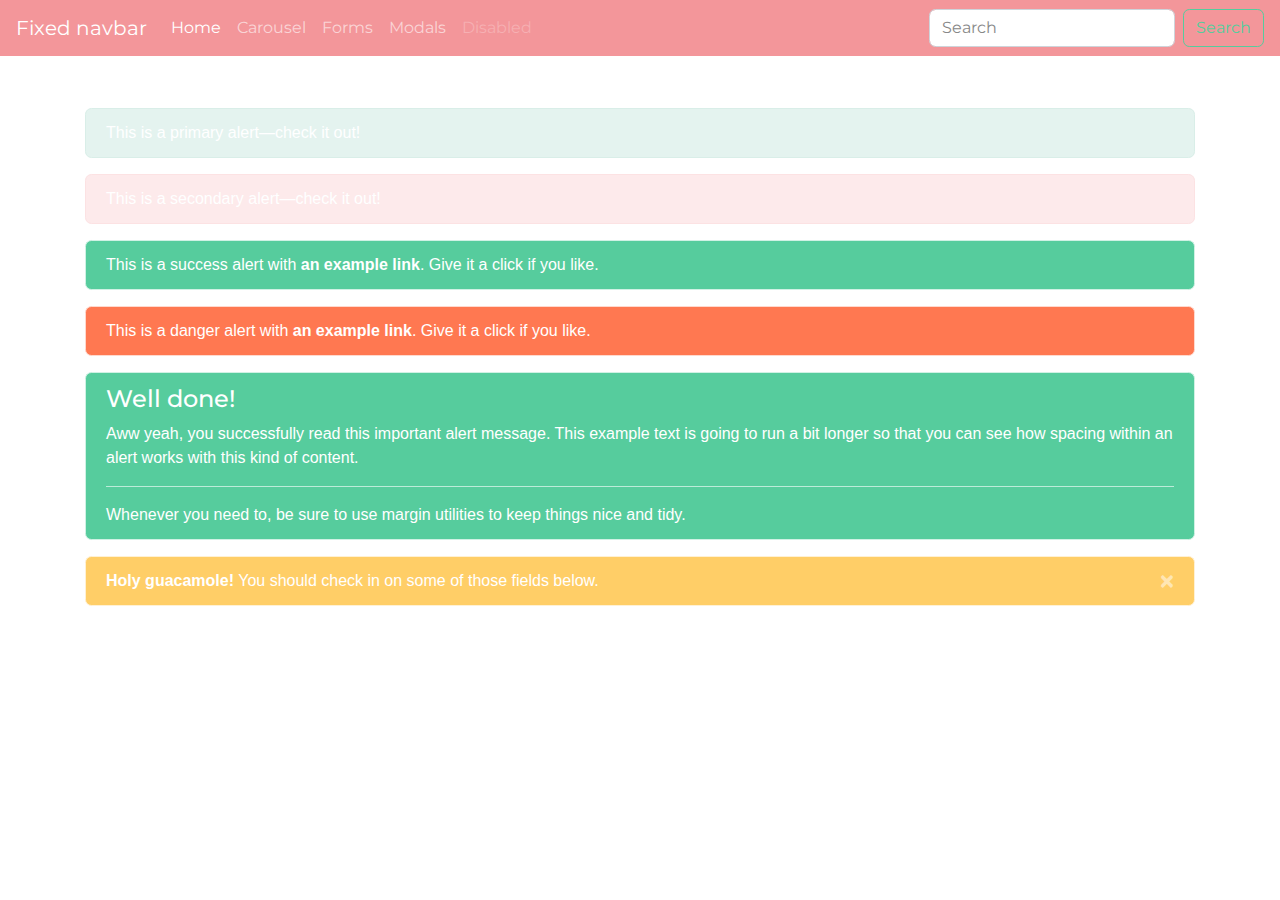
==== alerts.html @ 8857ff89 "bootstrap components" ====
<!DOCTYPE html>

<html>
	<head>
		<title>Bootstrap 4.0 - Alerts</title>
		<!--<link href="https://maxcdn.bootstrapcdn.com/bootstrap/4.0.0/css/bootstrap.min.css" rel="stylesheet" integrity="sha384-Gn5384xqQ1aoWXA+058RXPxPg6fy4IWvTNh0E263XmFcJlSAwiGgFAW/dAiS6JXm" crossorigin="anonymous">-->

		<script src="https://ajax.googleapis.com/ajax/libs/jquery/1.12.4/jquery.min.js"></script>

		<link href="style.css" rel="stylesheet">
		<link href="bootstrap.css" rel="stylesheet">
	</head>
	
	<body>
		<div class="container-fluid">
			<header>
		    	<!-- Fixed navbar -->
		    	<nav class="navbar navbar-expand-md navbar-dark fixed-top bg-dark">
		        	<a class="navbar-brand" href="#">Fixed navbar</a>
		        	<button class="navbar-toggler" type="button" data-toggle="collapse" data-target="#navbarCollapse" aria-controls="navbarCollapse" aria-expanded="false" aria-label="Toggle navigation">
		          		<span class="navbar-toggler-icon"></span>
		        	</button>
		        	<div class="collapse navbar-collapse" id="navbarCollapse">
		          		<ul class="navbar-nav mr-auto">
		            		<li class="nav-item active">
		              			<a class="nav-link" href="index.html">Home <span class="sr-only">(current)</span></a>
		            		</li>
		            		<li class="nav-item">
		              			<a class="nav-link" href="carousel.html">Carousel</a>
		            		</li>
		            		<li class="nav-item">
		              			<a class="nav-link" href="forms.html">Forms</a>
		            		</li>
		            		<li class="nav-item">
		              			<a class="nav-link" href="modals.html">Modals</a>
		            		</li>
		            		<li class="nav-item">
		              			<a class="nav-link disabled" href="#">Disabled</a>
		            		</li>
		          		</ul>
		          		<form class="form-inline mt-2 mt-md-0">
		            		<input class="form-control mr-sm-2" type="text" placeholder="Search" aria-label="Search">
		            		<button class="btn btn-outline-success my-2 my-sm-0" type="submit">Search</button>
		          		</form>
		        	</div><!-- end collapse nav-->
		      	</nav>
		    </header>
		</div><!-- end of container-fluid-->

		<div class="container">
			<div class="alert alert-primary" role="alert">This is a primary alert—check it out!</div>
			<div class="alert alert-secondary" role="alert">This is a secondary alert—check it out!</div>

			<div class="alert alert-success" role="alert">
  				This is a success alert with <a href="index.html" class="alert-link">an example link</a>. Give it a click if you like.
			</div>
			<div class="alert alert-danger" role="alert">
  				This is a danger alert with <a href="alerts.html" class="alert-link">an example link</a>. Give it a click if you like.
			</div>

			<div class="alert alert-success" role="alert">
  				<h4 class="alert-heading">Well done!</h4>
  				<p>Aww yeah, you successfully read this important alert message. This example text is going to run a bit longer so that you can see how spacing within an alert works with this kind of content.</p>
  				<hr>
  				<p class="mb-0">Whenever you need to, be sure to use margin utilities to keep things nice and tidy.</p>
			</div>

			<div class="alert alert-warning alert-dismissible fade show" role="alert">
				<strong>Holy guacamole!</strong> You should check in on some of those fields below.
			  	<button type="button" class="close" data-dismiss="alert" aria-label="Close">
			    	<span aria-hidden="true">&times;</span>
			  	</button>
			</div>
		</div><!-- end of container-->


		<script src="https://maxcdn.bootstrapcdn.com/bootstrap/4.0.0/js/bootstrap.min.js" integrity="sha384-JZR6Spejh4U02d8jOt6vLEHfe/JQGiRRSQQxSfFWpi1MquVdAyjUar5+76PVCmYl" crossorigin="anonymous"></script>
	</body>


</html>
---- style.css ----
/* Sticky footer styles
-------------------------------------------------- */
html {
  position: relative;
  min-height: 100%;
}
body {
  /* Margin bottom by footer height */
  margin-bottom: 60px;
  padding-top: 3rem;
  padding-bottom: 3rem;
  color: #5a5a5a;
}
.footer {
  position: absolute;
  bottom: 0;
  width: 100%;
  /* Set the fixed height of the footer here */
  height: 60px;
  line-height: 60px; /* Vertically center the text there */
  background-color: #f5f5f5;
}


/* Custom page CSS
-------------------------------------------------- */
/* Not required for template or sticky footer method. */

body > .container {
  padding: 60px 15px 0;
}

.footer > .container {
  padding-right: 15px;
  padding-left: 15px;
}

code {
  font-size: 80%;
}


/* CUSTOMIZE THE CAROUSEL
-------------------------------------------------- */

/* Carousel base class */
.carousel {
  margin-bottom: 4rem;
}
/* Since positioning the image, we need to help out the caption */
.carousel-caption {
  bottom: 3rem;
  z-index: 10;
}

/* Declare heights because of positioning of img element */
.carousel-item {
  height: 32rem;
  background-color: #777;
}
.carousel-item > img {
  position: absolute;
  top: 0;
  left: 0;
  min-width: 100%;
  height: 32rem;
}


/* MARKETING CONTENT
-------------------------------------------------- */

/* Center align the text within the three columns below the carousel */
.marketing .col-lg-4 {
  margin-bottom: 1.5rem;
  text-align: center;
}
.marketing h2 {
  font-weight: 400;
}
.marketing .col-lg-4 p {
  margin-right: .75rem;
  margin-left: .75rem;
}


/* Featurettes
------------------------- */

.featurette-divider {
  margin: 5rem 0; /* Space out the Bootstrap <hr> more */
}

/* Thin out the marketing headings */
.featurette-heading {
  font-weight: 300;
  line-height: 1;
  letter-spacing: -.05rem;
}


/* RESPONSIVE CSS
-------------------------------------------------- */

@media (min-width: 40em) {
  /* Bump up size of carousel content */
  .carousel-caption p {
    margin-bottom: 1.25rem;
    font-size: 1.25rem;
    line-height: 1.4;
  }

  .featurette-heading {
    font-size: 50px;
  }
}

@media (min-width: 62em) {
  .featurette-heading {
    margin-top: 7rem;
  }
}
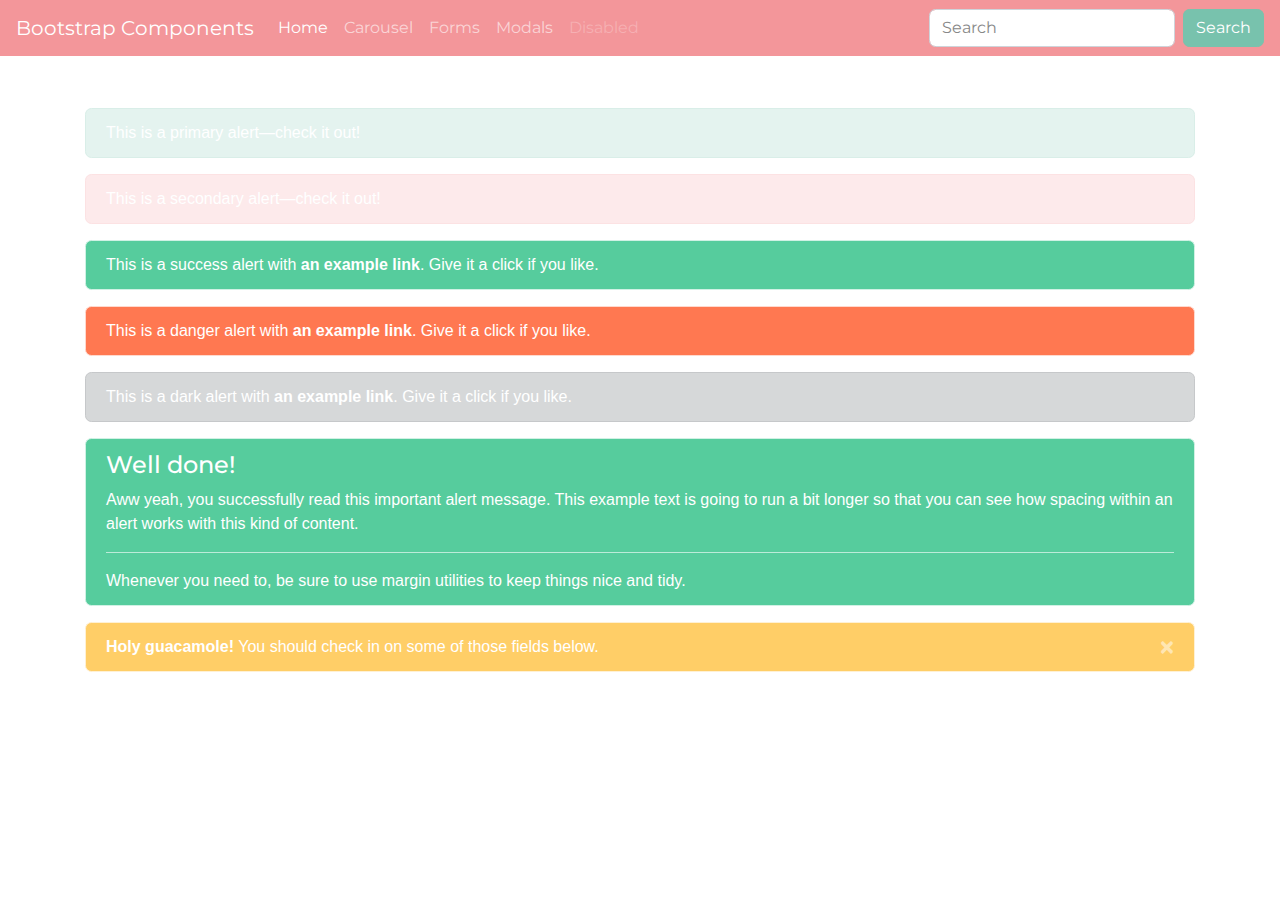
==== commit 81bca17d: "updates" ====
--- a/alerts.html
+++ b/alerts.html
@@ -16,7 +16,7 @@
 			<header>
 		    	<!-- Fixed navbar -->
 		    	<nav class="navbar navbar-expand-md navbar-dark fixed-top bg-dark">
-		        	<a class="navbar-brand" href="#">Fixed navbar</a>
+		        	<a class="navbar-brand" href="#">Bootstrap Components</a>
 		        	<button class="navbar-toggler" type="button" data-toggle="collapse" data-target="#navbarCollapse" aria-controls="navbarCollapse" aria-expanded="false" aria-label="Toggle navigation">
 		          		<span class="navbar-toggler-icon"></span>
 		        	</button>
@@ -40,7 +40,7 @@
 		          		</ul>
 		          		<form class="form-inline mt-2 mt-md-0">
 		            		<input class="form-control mr-sm-2" type="text" placeholder="Search" aria-label="Search">
-		            		<button class="btn btn-outline-success my-2 my-sm-0" type="submit">Search</button>
+		            		<button class="btn btn-primary my-2 my-sm-0" type="submit">Search</button>
 		          		</form>
 		        	</div><!-- end collapse nav-->
 		      	</nav>
@@ -56,6 +56,10 @@
 			</div>
 			<div class="alert alert-danger" role="alert">
   				This is a danger alert with <a href="alerts.html" class="alert-link">an example link</a>. Give it a click if you like.
+			</div>
+
+			<div class="alert alert-dark" role="alert">
+  				This is a dark alert with <a href="#" class="alert-link">an example link</a>. Give it a click if you like.
 			</div>
 
 			<div class="alert alert-success" role="alert">
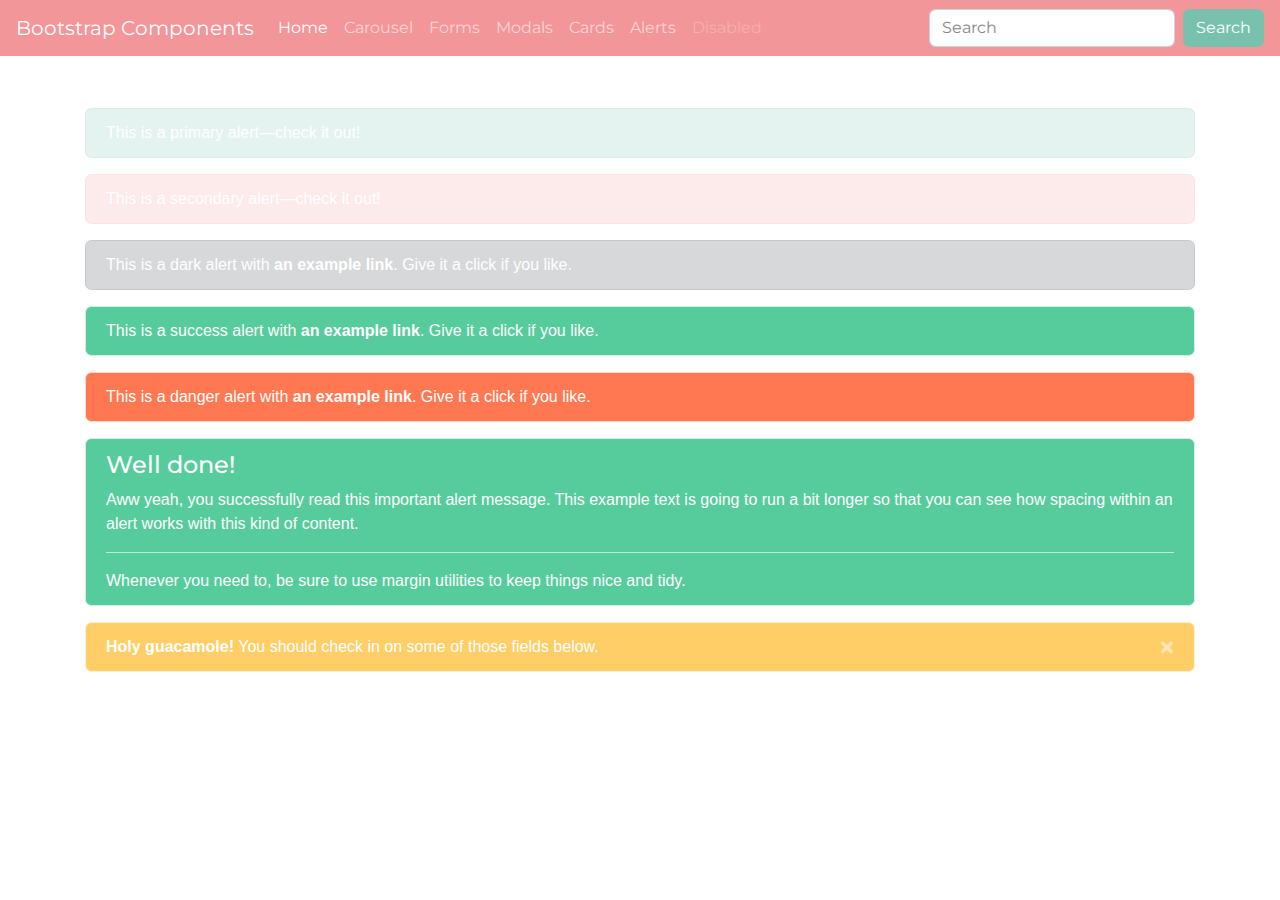
==== commit dd10171b: "updates" ====
--- a/alerts.html
+++ b/alerts.html
@@ -35,6 +35,12 @@
 		              			<a class="nav-link" href="modals.html">Modals</a>
 		            		</li>
 		            		<li class="nav-item">
+		              			<a class="nav-link" href="cards.html">Cards</a>
+		            		</li>
+		            		<li class="nav-item">
+		              			<a class="nav-link" href="alerts.html">Alerts</a>
+		            		</li>
+		            		<li class="nav-item">
 		              			<a class="nav-link disabled" href="#">Disabled</a>
 		            		</li>
 		          		</ul>
@@ -51,6 +57,9 @@
 			<div class="alert alert-primary" role="alert">This is a primary alert—check it out!</div>
 			<div class="alert alert-secondary" role="alert">This is a secondary alert—check it out!</div>
 
+			<div class="alert alert-dark" role="alert">
+  				This is a dark alert with <a href="#" class="alert-link">an example link</a>. Give it a click if you like.
+			</div>
 			<div class="alert alert-success" role="alert">
   				This is a success alert with <a href="index.html" class="alert-link">an example link</a>. Give it a click if you like.
 			</div>
@@ -58,9 +67,7 @@
   				This is a danger alert with <a href="alerts.html" class="alert-link">an example link</a>. Give it a click if you like.
 			</div>
 
-			<div class="alert alert-dark" role="alert">
-  				This is a dark alert with <a href="#" class="alert-link">an example link</a>. Give it a click if you like.
-			</div>
+			
 
 			<div class="alert alert-success" role="alert">
   				<h4 class="alert-heading">Well done!</h4>
